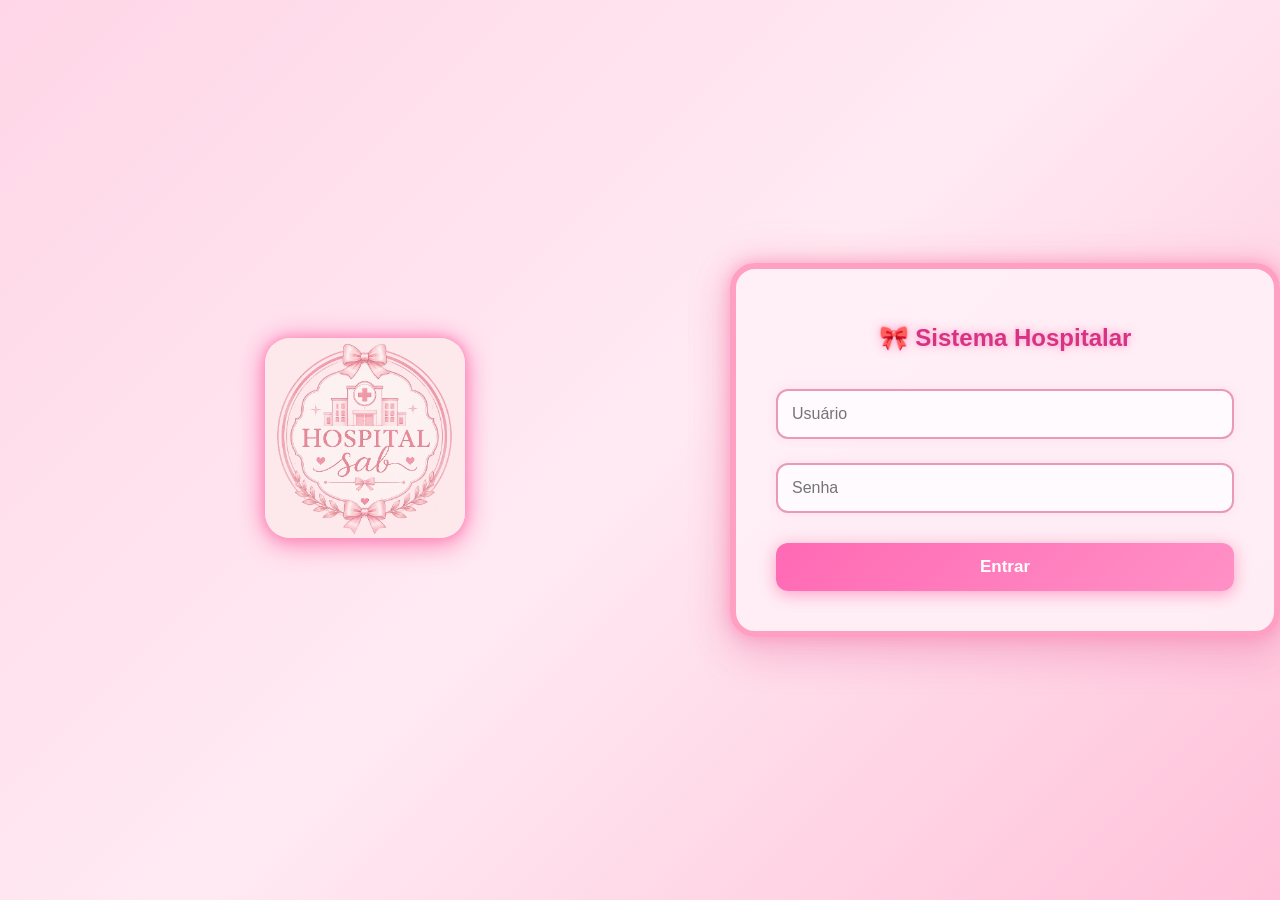
==== frontend/index.html @ 16679f36 "Add files via upload" ====
<!DOCTYPE html>
<html>
<head>
<link rel="stylesheet" href="css/style.css">
</head>
<body>

<img src="/img/logo do hospital.png" alt="">

<div class="container">
  <h2>🎀 Sistema Hospitalar</h2>
  <input id="usuario" placeholder="Usuário">
  <input id="senha" type="password" placeholder="Senha">
  <button onclick="login()">Entrar</button>
</div>

<script>
function login() {
  fetch("/login", {
    method: "POST",
    headers: {"Content-Type": "application/json"},
    body: JSON.stringify({
      usuario: usuario.value,
      senha: senha.value
    })
  })
  .then(r => r.json())
  .then(data => {
    if(data.tipo === "triagem") location.href = "triagem.html";
    if(data.tipo === "medico") location.href = "medico.html";
    if(data.tipo === "atendimento") location.href = "atendimento.html";
  });
}
</script>
</body>
</html>
---- frontend/css/style.css ----
body{ 
    margin: 0; 
    padding: 0; 
    font-family: 'Trebuchet MS', Arial, sans-serif; 
    background: linear-gradient(135deg, #ffd6e7, #ffeaf3, #ffc1d9);
    
    display: flex;
    justify-content: center;
    align-items: center;
    
    min-height: 100vh;
}

/* CAIXA PRINCIPAL */
.container{ 
    width: 550px;
    background: rgba(255, 240, 247, 0.95);
    padding: 40px;
    
    border: 6px solid #ff9fc2;
    border-radius: 25px;
    
    box-sizing: border-box;
    
    box-shadow:
        0 0 15px rgba(255, 105, 180, 0.45),
        0 0 35px rgba(255, 182, 193, 0.55),
        0 15px 40px rgba(214, 51, 132, 0.25);
}

/* TÍTULO */
h2{ 
    color: #d63384; 
    margin: 15px 0 25px;
    text-align: center;
    
    text-shadow:
        0 0 5px #ffb6d5,
        0 0 12px #ffb6d5;
}

/* IMAGEM */
img{ 
    display: block; 
    width: 200px; 
    margin: 0 auto 25px;
    
    border-radius: 25px;
    
    box-shadow:
        0 0 10px #ff8fba,
        0 0 25px rgba(255, 105, 180, 0.65),
        0 10px 25px rgba(250, 114, 162, 0.45);
}

/* CAMPOS */
input{ 
    width: 100%; 
    padding: 14px; 
    margin: 12px 0;
    
    border: 2px solid #e99ab7;
    border-radius: 12px;
    
    background: #fffafd;
    
    font-size: 16px; 
    box-sizing: border-box;
    
    outline: none;
    
    transition: 0.3s;
    
    box-shadow:
        0 0 8px rgba(255, 182, 193, 0.25);
}


input:focus{
    border-color: #ff69b4;
    
    box-shadow:
        0 0 8px #ff9fca,
        0 0 18px rgba(255, 105, 180, 0.35);
}

/* BOTÃO */
button{ 
    width: 100%; 
    padding: 14px; 
    margin-top: 18px;
    
    background: linear-gradient(135deg, #ff69b4, #ff91c6);
    
    color: white; 
    border: none; 
    border-radius: 12px;
    
    font-size: 17px; 
    font-weight: bold;
    
    cursor: pointer; 
    
    transition: 0.3s;
    
    box-shadow:
        0 5px 15px rgba(255, 105, 180, 0.4),
        0 0 15px rgba(255, 182, 193, 0.5);
}

/* HOVER DO BOTÃO */
button:hover{ 
    background: linear-gradient(135deg, #ff4fa3, #ff75b9);
    
    transform: translateY(-3px);
    
    box-shadow:
        0 8px 20px rgba(255, 105, 180, 0.55),
        0 0 25px rgba(255, 182, 193, 0.7);
}
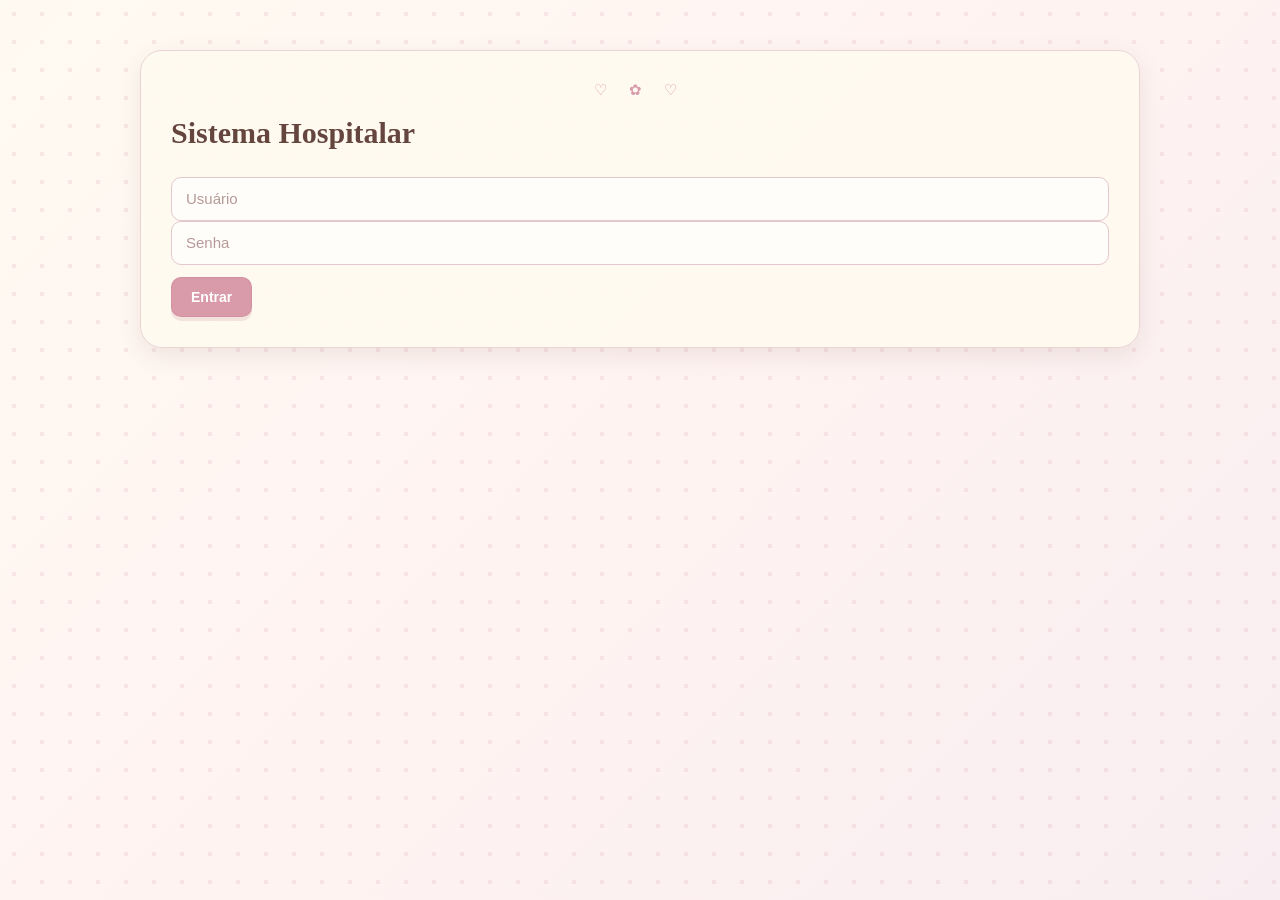
==== commit 278a7a13: "Add files via upload" ====
--- a/frontend/index.html
+++ b/frontend/index.html
@@ -8,7 +8,7 @@
 <img src="/img/logo do hospital.png" alt="">
 
 <div class="container">
-  <h2>🎀 Sistema Hospitalar</h2>
+  <h2>Sistema Hospitalar</h2>
   <input id="usuario" placeholder="Usuário">
   <input id="senha" type="password" placeholder="Senha">
   <button onclick="login()">Entrar</button>
@@ -16,7 +16,7 @@
 
 <script>
 function login() {
-  fetch("/login", {
+  fetch("http://localhost:3000/login", {
     method: "POST",
     headers: {"Content-Type": "application/json"},
     body: JSON.stringify({
@@ -31,6 +31,14 @@
     if(data.tipo === "atendimento") location.href = "atendimento.html";
   });
 }
+
+// atalho secreto: Ctrl + Alt + A redireciona para admin.html
+window.addEventListener("keydown", function(e) {
+  if (e.ctrlKey && e.altKey && e.key === "a" || e.key === "A") {
+    e.preventDefault();
+    window.location.href = "admin.html";
+  }
+});
 </script>
 </body>
 </html>
--- a/frontend/css/style.css
+++ b/frontend/css/style.css
@@ -1,120 +1,527 @@
-body{ 
-    margin: 0; 
-    padding: 0; 
-    font-family: 'Trebuchet MS', Arial, sans-serif; 
-    background: linear-gradient(135deg, #ffd6e7, #ffeaf3, #ffc1d9);
-    
+
+/* =========================================
+   SENTINELA — ROMANTIC VINTAGE / COQUETTE
+   Poás, rendas, cetim e tons de confeitaria
+========================================= */
+
+:root {
+    --rosa-bebe: #f8dfe8;
+    --rosa-po: #e8b9c8;
+    --rosa-antigo: #d99aaa;
+    --rosa-escuro: #a85d75;
+
+    --creme: #fffaf1;
+    --marfim: #f5eddf;
+    --amarelo-manteiga: #f1e9b9;
+
+    --marrom: #65463f;
+    --marrom-escuro: #49312e;
+    --marrom-suave: #987b72;
+
+    --azul-po: #dce8eb;
+    --verde-suave: #dce9d5;
+
+    --texto: #624944;
+    --texto-claro: #8b716c;
+
+    --sombra: 0 8px 24px rgba(101, 70, 63, 0.10);
+    --borda: #ead5d4;
+    --raio: 16px;
+}
+
+/* RESET */
+
+* {
+    box-sizing: border-box;
+}
+
+html {
+    scroll-behavior: smooth;
+}
+
+body {
+    margin: 0;
+    min-height: 100vh;
+    font-family: "Trebuchet MS", Arial, sans-serif;
+    color: var(--texto);
+
+    background-color: var(--creme);
+
+    background-image:
+        radial-gradient(
+            circle,
+            rgba(217, 154, 170, 0.20) 2px,
+            transparent 2.5px
+        ),
+        linear-gradient(
+            135deg,
+            #fffaf1 0%,
+            #fff3f2 50%,
+            #f8edf0 100%
+        );
+
+    background-size: 28px 28px, 100% 100%;
+    background-attachment: fixed;
+}
+
+/* TEXTOS */
+
+h1,
+h2,
+h3,
+h4 {
+    color: var(--marrom);
+    font-family: Georgia, "Times New Roman", serif;
+    line-height: 1.3;
+}
+
+h1 {
+    font-size: clamp(28px, 4vw, 42px);
+    letter-spacing: -1px;
+}
+
+h2 {
+    font-size: clamp(22px, 3vw, 30px);
+    margin-top: 0;
+}
+
+h3 {
+    font-size: 21px;
+}
+
+p {
+    line-height: 1.7;
+}
+
+small {
+    color: var(--texto-claro);
+}
+
+hr {
+    border: none;
+    border-top: 1px dashed var(--rosa-antigo);
+    margin: 28px 0;
+}
+
+/* CONTAINER PRINCIPAL */
+
+.container {
+    width: min(92%, 1000px);
+    margin: 32px auto;
+    padding: 30px;
+
+    background: rgba(255, 250, 241, 0.96);
+
+    border: 1px solid var(--borda);
+    border-radius: 22px;
+
+    box-shadow: var(--sombra);
+    position: relative;
+}
+
+/* DETALHE DECORATIVO */
+
+.container::before {
+    content: "♡  ✿  ♡";
+    display: block;
+    margin-bottom: 14px;
+
+    color: var(--rosa-antigo);
+    text-align: center;
+    letter-spacing: 9px;
+    font-size: 15px;
+}
+
+/* FORMULÁRIOS */
+
+label {
+    display: block;
+    margin: 16px 0 7px;
+
+    color: var(--marrom);
+    font-size: 14px;
+    font-weight: bold;
+}
+
+input,
+select,
+textarea {
+    display: block;
+    width: 100%;
+    min-height: 44px;
+    padding: 12px 14px;
+
+    color: var(--texto);
+    background: #fffdf9;
+
+    border: 1px solid #e5c8cd;
+    border-radius: 10px;
+
+    font-family: inherit;
+    font-size: 15px;
+
+    outline: none;
+    transition:
+        border-color 0.2s ease,
+        box-shadow 0.2s ease,
+        background 0.2s ease;
+}
+
+textarea {
+    min-height: 100px;
+    resize: vertical;
+}
+
+input::placeholder,
+textarea::placeholder {
+    color: #b69a98;
+}
+
+input:focus,
+select:focus,
+textarea:focus {
+    border-color: var(--rosa-antigo);
+    background: white;
+
+    box-shadow: 0 0 0 3px rgba(217, 154, 170, 0.18);
+}
+
+input[readonly] {
+    background: var(--marfim);
+    color: var(--marrom);
+}
+
+/* BOTÕES */
+
+button,
+.btn {
+    display: inline-flex;
+    align-items: center;
+    justify-content: center;
+    gap: 7px;
+
+    margin-top: 12px;
+    padding: 11px 19px;
+
+    background: var(--rosa-antigo);
+    color: white;
+
+    border: 1px solid rgba(168, 93, 117, 0.15);
+    border-radius: 10px;
+
+    font-family: inherit;
+    font-size: 14px;
+    font-weight: bold;
+
+    cursor: pointer;
+
+    box-shadow: 0 4px 0 rgba(168, 93, 117, 0.15);
+
+    transition:
+        transform 0.2s ease,
+        background 0.2s ease,
+        box-shadow 0.2s ease;
+}
+
+button:hover,
+.btn:hover {
+    background: var(--rosa-escuro);
+    transform: translateY(-2px);
+    box-shadow: 0 6px 12px rgba(168, 93, 117, 0.18);
+}
+
+button:active,
+.btn:active {
+    transform: translateY(0);
+}
+
+button:disabled {
+    opacity: 0.6;
+    cursor: not-allowed;
+    transform: none;
+    box-shadow: none;
+}
+
+/* LINKS */
+
+a {
+    color: var(--rosa-escuro);
+    text-decoration: none;
+    transition: color 0.2s ease;
+}
+
+a:hover {
+    color: var(--marrom);
+    text-decoration: underline;
+}
+
+/* CARDS DOS PACIENTES */
+
+.card {
+    position: relative;
+    margin: 16px 0;
+    padding: 21px;
+
+    background: #fffdf9;
+
+    border: 1px solid var(--borda);
+    border-left: 5px solid var(--rosa-antigo);
+    border-radius: var(--raio);
+
+    box-shadow: 0 4px 13px rgba(101, 70, 63, 0.07);
+
+    transition:
+        transform 0.2s ease,
+        box-shadow 0.2s ease;
+}
+
+.card:hover {
+    transform: translateY(-2px);
+    box-shadow: var(--sombra);
+}
+
+.card h3 {
+    margin-top: 0;
+    margin-bottom: 12px;
+}
+
+.card p {
+    margin: 9px 0;
+    overflow-wrap: anywhere;
+}
+
+.card button {
+    margin-right: 6px;
+}
+
+/* CLASSIFICAÇÃO DE RISCO
+   Cores distintas para não confundir prioridades.
+*/
+
+.vermelho {
+    color: #8f1723;
+    background-color: #f8d4d5;
+    border-color: #d96b74;
+}
+
+.amarelo {
+    color: #76520b;
+    background-color: #fff0bd;
+    border-color: #dfbd58;
+}
+
+.verde {
+    color: #285c3b;
+    background-color: #d9edda;
+    border-color: #83b68d;
+}
+
+span.vermelho,
+span.amarelo,
+span.verde {
+    display: inline-block;
+    padding: 5px 10px;
+    border: 1px solid;
+    border-radius: 20px;
+
+    font-size: 12px;
+    font-weight: bold;
+    text-transform: uppercase;
+}
+
+/* FILA DE PACIENTES */
+
+.pacientes-fila {
+    margin-bottom: 26px;
+    padding: 20px;
+
+    background: rgba(255, 250, 241, 0.96);
+
+    border: 1px solid var(--borda);
+    border-radius: var(--raio);
+    box-shadow: var(--sombra);
+}
+
+.pacientes-fila h3 {
     display: flex;
-    justify-content: center;
+    justify-content: space-between;
     align-items: center;
-    
-    min-height: 100vh;
-}
-
-/* CAIXA PRINCIPAL */
-.container{ 
-    width: 550px;
-    background: rgba(255, 240, 247, 0.95);
-    padding: 40px;
-    
-    border: 6px solid #ff9fc2;
-    border-radius: 25px;
-    
-    box-sizing: border-box;
-    
-    box-shadow:
-        0 0 15px rgba(255, 105, 180, 0.45),
-        0 0 35px rgba(255, 182, 193, 0.55),
-        0 15px 40px rgba(214, 51, 132, 0.25);
-}
-
-/* TÍTULO */
-h2{ 
-    color: #d63384; 
-    margin: 15px 0 25px;
+    gap: 12px;
+    flex-wrap: wrap;
+}
+
+.fila-item {
+    display: flex;
+    justify-content: space-between;
+    align-items: center;
+    gap: 12px;
+    flex-wrap: wrap;
+
+    margin-bottom: 10px;
+    padding: 14px;
+
+    background: #fffdf9;
+    border: 1px solid var(--borda);
+    border-radius: 12px;
+}
+
+.fila-item strong {
+    color: var(--marrom);
+}
+
+.fila-item small {
+    line-height: 1.8;
+}
+
+/* CONSULTÓRIO */
+
+.consultorio-input {
+    display: flex;
+    align-items: center;
+    flex-wrap: wrap;
+    gap: 12px;
+
+    margin-bottom: 20px;
+    padding: 15px;
+
+    background: var(--amarelo-manteiga);
+    border: 1px solid #e4d9a8;
+    border-radius: 12px;
+}
+
+.consultorio-input label {
+    margin: 0;
+}
+
+.consultorio-input input {
+    width: 80px;
     text-align: center;
-    
-    text-shadow:
-        0 0 5px #ffb6d5,
-        0 0 12px #ffb6d5;
-}
-
-/* IMAGEM */
-img{ 
-    display: block; 
-    width: 200px; 
-    margin: 0 auto 25px;
-    
-    border-radius: 25px;
-    
-    box-shadow:
-        0 0 10px #ff8fba,
-        0 0 25px rgba(255, 105, 180, 0.65),
-        0 10px 25px rgba(250, 114, 162, 0.45);
-}
-
-/* CAMPOS */
-input{ 
-    width: 100%; 
-    padding: 14px; 
-    margin: 12px 0;
-    
-    border: 2px solid #e99ab7;
+}
+
+/* MENSAGENS */
+
+#mensagem,
+#resultado {
+    margin-top: 14px;
+    line-height: 1.6;
+}
+
+.mensagem-erro {
+    color: #a32335;
+}
+
+[role="status"] {
+    overflow-wrap: anywhere;
+}
+
+/* LOGO */
+
+img {
+    max-width: 100%;
+    height: auto;
+}
+
+.logo {
+    display: block;
+    max-width: 170px;
+    margin: 0 auto 15px;
+    object-fit: contain;
+}
+
+/* TABELAS, SE HOUVER */
+
+table {
+    width: 100%;
+    border-collapse: collapse;
+    background: #fffdf9;
     border-radius: 12px;
-    
-    background: #fffafd;
-    
-    font-size: 16px; 
-    box-sizing: border-box;
-    
-    outline: none;
-    
-    transition: 0.3s;
-    
-    box-shadow:
-        0 0 8px rgba(255, 182, 193, 0.25);
-}
-
-
-input:focus{
-    border-color: #ff69b4;
-    
-    box-shadow:
-        0 0 8px #ff9fca,
-        0 0 18px rgba(255, 105, 180, 0.35);
-}
-
-/* BOTÃO */
-button{ 
-    width: 100%; 
-    padding: 14px; 
-    margin-top: 18px;
-    
-    background: linear-gradient(135deg, #ff69b4, #ff91c6);
-    
-    color: white; 
-    border: none; 
-    border-radius: 12px;
-    
-    font-size: 17px; 
-    font-weight: bold;
-    
-    cursor: pointer; 
-    
-    transition: 0.3s;
-    
-    box-shadow:
-        0 5px 15px rgba(255, 105, 180, 0.4),
-        0 0 15px rgba(255, 182, 193, 0.5);
-}
-
-/* HOVER DO BOTÃO */
-button:hover{ 
-    background: linear-gradient(135deg, #ff4fa3, #ff75b9);
-    
-    transform: translateY(-3px);
-    
-    box-shadow:
-        0 8px 20px rgba(255, 105, 180, 0.55),
-        0 0 25px rgba(255, 182, 193, 0.7);
-}+    overflow: hidden;
+}
+
+th,
+td {
+    padding: 12px;
+    text-align: left;
+    border-bottom: 1px solid var(--borda);
+}
+
+th {
+    background: var(--rosa-bebe);
+    color: var(--marrom);
+}
+
+tr:hover td {
+    background: #fff4f4;
+}
+
+/* ANIMAÇÃO SUAVE */
+
+@keyframes aparecer {
+    from {
+        opacity: 0;
+        transform: translateY(8px);
+    }
+
+    to {
+        opacity: 1;
+        transform: translateY(0);
+    }
+}
+
+.container,
+.card {
+    animation: aparecer 0.35s ease both;
+}
+
+/* RESPONSIVIDADE */
+
+@media (max-width: 650px) {
+    .container {
+        width: 94%;
+        margin: 16px auto;
+        padding: 20px 16px;
+        border-radius: 16px;
+    }
+
+    .pacientes-fila {
+        padding: 14px;
+    }
+
+    .fila-item {
+        align-items: flex-start;
+    }
+
+    .fila-item button {
+        width: 100%;
+        margin-left: 0;
+    }
+
+    .consultorio-input {
+        align-items: flex-start;
+    }
+
+    button {
+        max-width: 100%;
+    }
+
+    table {
+        font-size: 13px;
+    }
+
+    th,
+    td {
+        padding: 8px;
+    }
+}
+
+/* RESPEITA QUEM PREFERE MENOS ANIMAÇÃO */
+
+@media (prefers-reduced-motion: reduce) {
+    *,
+    *::before,
+    *::after {
+        animation-duration: 0.01ms !important;
+        transition-duration: 0.01ms !important;
+        scroll-behavior: auto !important;
+    }
+}
